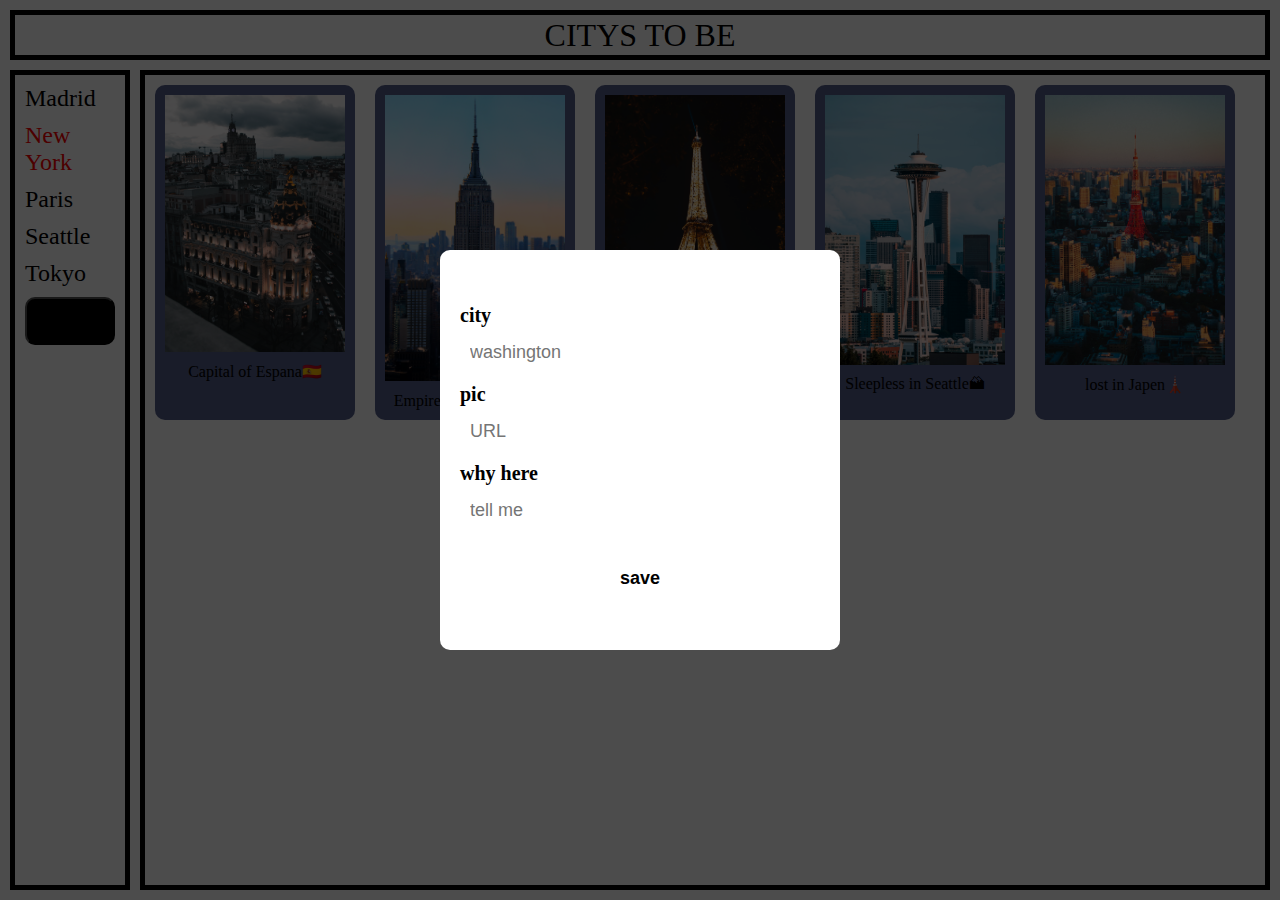
==== index.html @ c4b35802 "dsfsfwef" ====
<!DOCTYPE html>
<html lang="ko">
    <Head>
        <meta charset="utf-8">
        <meta name="viewport" content="width=device-width, initial-scale=1.0">
        <title>city</title>
        <link rel="stylesheet" href="./style.css">
    </Head>
    <body>
    <header>
        <span class="title">CITYS TO BE</span>
    </header>
    <main>
        <div class="sidebar" id="sidebar">
            <span>Madrid</span>
            <span id="mostwanted">New York</span>
            <span>Paris</span>
            <span>Seattle</span>
            <span>Tokyo</span>
            <button type="button" class="add-button" id="addItem">add your fav city</button>
        </div>
        <section class="container" id="container">
            <div class="card">
                <img src="img/madridcity.jpg" alt="마드리드" />
                <span>Capital of Espana🇪🇸</span>
            </div>
            <div class="card">
                <img src="img/empirestate.jpg" alt="뉴욕" />
                <span>Empire State Of Mind🗽</span>
            </div>
            <div class="card">
                <img src="img/effeltower.jpg" alt="파리" />
                <span>Emily in paris🥂</span>
            </div>
            <div class="card">
                <img src="img/seattle.jpg" alt="시애틀" />
                <span>Sleepless in Seattle🏔</span>
            </div>
            <div class="card">
                <img src="img/tokyocity.jpg" alt="도쿄" />
                <span>lost in Japen🗼</span>
            </div>
        </section>
    </main>

    <div class="modal-background" id="modal">
        <form class="modal" id="addItemfForm">
             <span class="modal-close" id="closeModal"></span>
             <label for="cityName" class="label">city</label>
             <input id="cityName" type="text" placeholder="washington" class="input" maxlength="10" required/>
             <label for="image" class="label">pic</label>
             <input id="image" type="text" placeholder="URL" class="input" required />
             <label for="content" class="label">why here</label>
             <input id="content" type="text" placeholder="tell me" class="input" required />
             <button type="submit" class="submit-button">save</button>
        </form>
    </div>
    <script src="./modal.js"></script>
    <script src="./addCity.js"></script>
    </body>
</html>
---- style.css ----
@font-face {
    font-family: 'Sansita Swashed', cursive;
    src: url('https://fonts.googleapis.com/css2?family=Sansita+Swashed:wght@800&display=swap');
    font-weight: normal;
    font-size: normal;
}

:root{
    --lilac: #c0698d;
    --blue: #545e8a;
    --mint: #526d62;
}
html, body{
    height: 100%;
    margin: 0;
    padding: 0;
    font-family: 'Times New Roman', Times, serif;
    min-width: 320px;
}

body{
    padding: 10px;
}

*{
    box-sizing: border-box;
}

.title{
    display: flex; 
    flex-flow: row nowrap; 
    justify-content: center; 
    align-items: center; 
    color: black; 
    border: 5px solid black; 
    height: 50px; 
    font-size: 2rem;
}

main{
    display: flex;
    flex-flow: row nowrap;
    height: calc(100% - 60px);
    margin-top: 10px;
}

.sidebar{
    display: flex;
    flex-flow: column nowrap;
    width: 120px;;
    flex-shrink: 0;
    border: 5px solid black;
    padding: 10px;
}
.sidebar > span{
    font-size: 1.5rem;
    margin-bottom: 10px;
}

.container{
    display: flex;
    flex-flow: row wrap;
    flex: 1;
    border: 5px solid black;
    margin-left: 10px;
    align-content: flex-start;
    overflow-y: scroll;
}
.card{
    display: flex;
    flex-flow: column nowrap;
    width: 200px;
    min-height: 150px;
    padding: 10px;
    background-color: var(--blue);
    margin: 10px;
    border-radius: 10px;

}
.card > img{
    width: 100%;
    height: auto;
    object-fit: contain;
    margin-bottom: 10px;
}
.card > span{
    text-align: center;
    word-break: break-all;

}


@media (max-width: 1000px){
.card{
    background: var(--lilac);
    }
}

.add-button{
    padding: 7px 10px;
    background: black;
    color: var(--coral);
    border-radius: 10px;
    font-weight: 700;
    cursor: pointer;
}

.add-button:hover{
    background: var(--coral);
    color: black;
}

.submit-button{
    padding: 7px 10px;
    background: var(--beige);
    color: black;
    border-radius: 10px;
    font-size: 18px;
    font-weight: 700;
    cursor: pointer;
    border: none;
    margin-top: 20px;
}

.submit-button:hover{
    background: var(--mint);
}

.label{
    font-size: 20px;
    font-weight: 800;
    margin-bottom: 5px;
}

.input{
    width: 100%;
    padding: 10px;
    margin-bottom: 10px;
    font-size: 18px;
    outline: none;
    border: 2px solid var(--beige);
    border-radius: 6px;
}

.input:focus{
    border-color: var(--mint);
}

.modal-background{
    position: fixed;
    top: 0;
    left: 0;
    width: 100%;
    height: 100%;
    background-color: rgba(0,0,0,0.7);
    z-index: 10;
}

.modal{
    display: flex;
    flex-flow: column nowrap;
    justify-content: center;
    position: fixed;
    top: 50%;
    left: 50%;
    transform: translate(-50%, -50%);
    width: 400px;
    height: 400px;
    background-color: white;
    border-radius: 10px;
    z-index: 11;
    padding: 20px;
}

.modal-close{
    position: absolute;
    top: 0;
    right: 0;
    padding: 10px 20px;
    font-weight: 700;
    font-size: 20px;
    cursor: pointer;
    z-index: 12;
}

.modal-close:hover{
    transform: scale(1.2);
}


@media (max-width: 700px){
.card{
    background: var(--mint);
    }
}

#mostwanted{
    color: red;
}
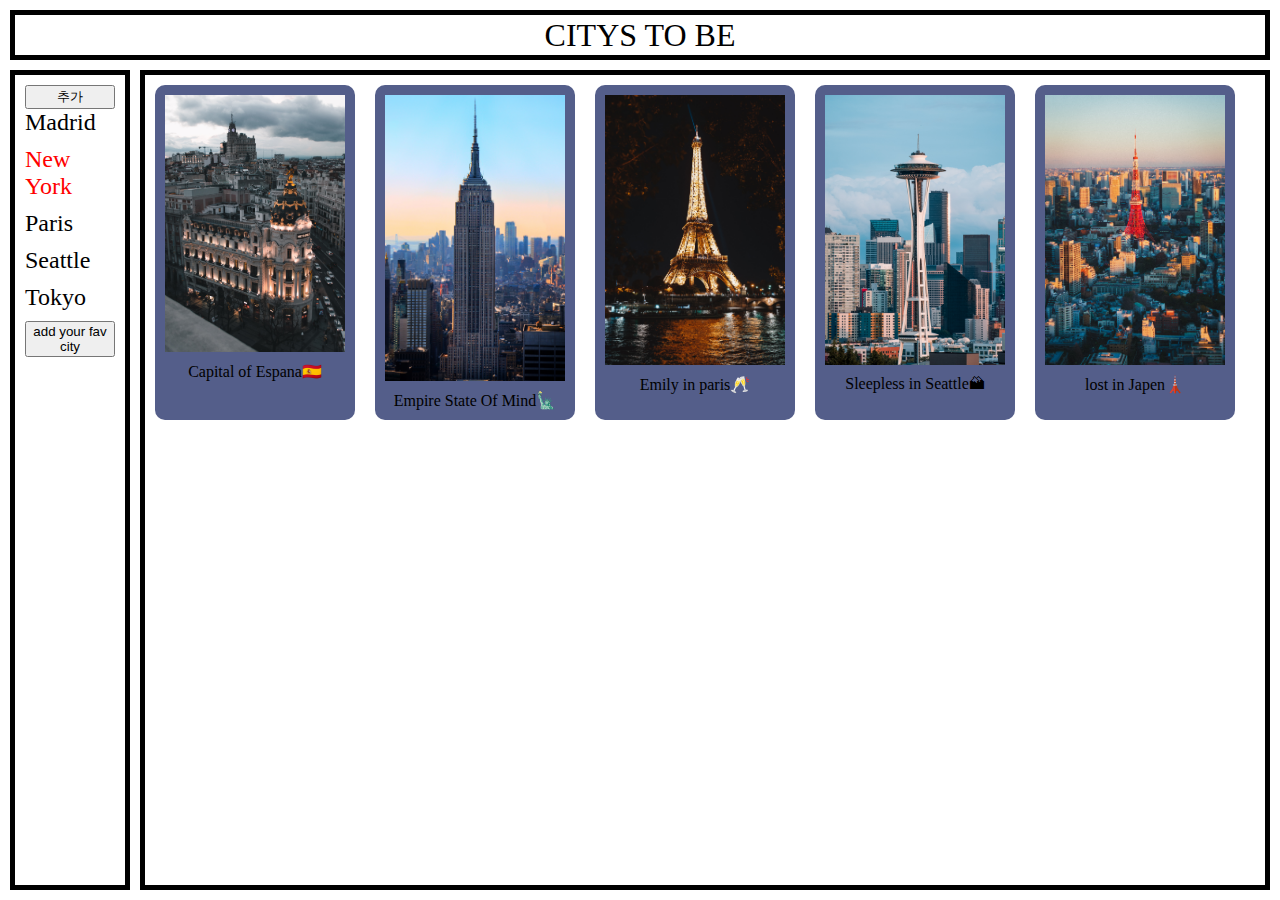
==== commit 1a25eef9: "ㄴㅇㅎㅇ롯ㄱ" ====
--- a/index.html
+++ b/index.html
@@ -12,6 +12,7 @@
     </header>
     <main>
         <div class="sidebar" id="sidebar">
+            <button type="button" class="add-button" id="addItem">추가</button>
             <span>Madrid</span>
             <span id="mostwanted">New York</span>
             <span>Paris</span>
@@ -44,18 +45,19 @@
     </main>
 
     <div class="modal-background" id="modal">
-        <form class="modal" id="addItemfForm">
-             <span class="modal-close" id="closeModal"></span>
-             <label for="cityName" class="label">city</label>
-             <input id="cityName" type="text" placeholder="washington" class="input" maxlength="10" required/>
-             <label for="image" class="label">pic</label>
-             <input id="image" type="text" placeholder="URL" class="input" required />
-             <label for="content" class="label">why here</label>
-             <input id="content" type="text" placeholder="tell me" class="input" required />
-             <button type="submit" class="submit-button">save</button>
+        <form class="modal" id="addItemForm">
+            <span class="modal-close" id="closeModal">X</span>
+            <label for="name" class="label">이름</label>
+            <input id="name" type="text" placeholder="화이트와인" class="input" maxlength="10" required/>
+            <label for="image" class="label">이미지</label>
+            <input id="image" type="text" placeholder="URL" class="input" required />
+            <label for="content" class="label">내용</label>
+            <input id="content" type="text" placeholder="주로 청포도로 만든다네요." class="input" required />
+            <button type="submit" class="submit-button">저장</button>
         </form>
     </div>
     <script src="./modal.js"></script>
     <script src="./addCity.js"></script>
+
     </body>
 </html>
--- a/style.css
+++ b/style.css
@@ -90,103 +90,12 @@
 }
 
 
+
 @media (max-width: 1000px){
 .card{
     background: var(--lilac);
     }
 }
-
-.add-button{
-    padding: 7px 10px;
-    background: black;
-    color: var(--coral);
-    border-radius: 10px;
-    font-weight: 700;
-    cursor: pointer;
-}
-
-.add-button:hover{
-    background: var(--coral);
-    color: black;
-}
-
-.submit-button{
-    padding: 7px 10px;
-    background: var(--beige);
-    color: black;
-    border-radius: 10px;
-    font-size: 18px;
-    font-weight: 700;
-    cursor: pointer;
-    border: none;
-    margin-top: 20px;
-}
-
-.submit-button:hover{
-    background: var(--mint);
-}
-
-.label{
-    font-size: 20px;
-    font-weight: 800;
-    margin-bottom: 5px;
-}
-
-.input{
-    width: 100%;
-    padding: 10px;
-    margin-bottom: 10px;
-    font-size: 18px;
-    outline: none;
-    border: 2px solid var(--beige);
-    border-radius: 6px;
-}
-
-.input:focus{
-    border-color: var(--mint);
-}
-
-.modal-background{
-    position: fixed;
-    top: 0;
-    left: 0;
-    width: 100%;
-    height: 100%;
-    background-color: rgba(0,0,0,0.7);
-    z-index: 10;
-}
-
-.modal{
-    display: flex;
-    flex-flow: column nowrap;
-    justify-content: center;
-    position: fixed;
-    top: 50%;
-    left: 50%;
-    transform: translate(-50%, -50%);
-    width: 400px;
-    height: 400px;
-    background-color: white;
-    border-radius: 10px;
-    z-index: 11;
-    padding: 20px;
-}
-
-.modal-close{
-    position: absolute;
-    top: 0;
-    right: 0;
-    padding: 10px 20px;
-    font-weight: 700;
-    font-size: 20px;
-    cursor: pointer;
-    z-index: 12;
-}
-
-.modal-close:hover{
-    transform: scale(1.2);
-}
-
 
 @media (max-width: 700px){
 .card{
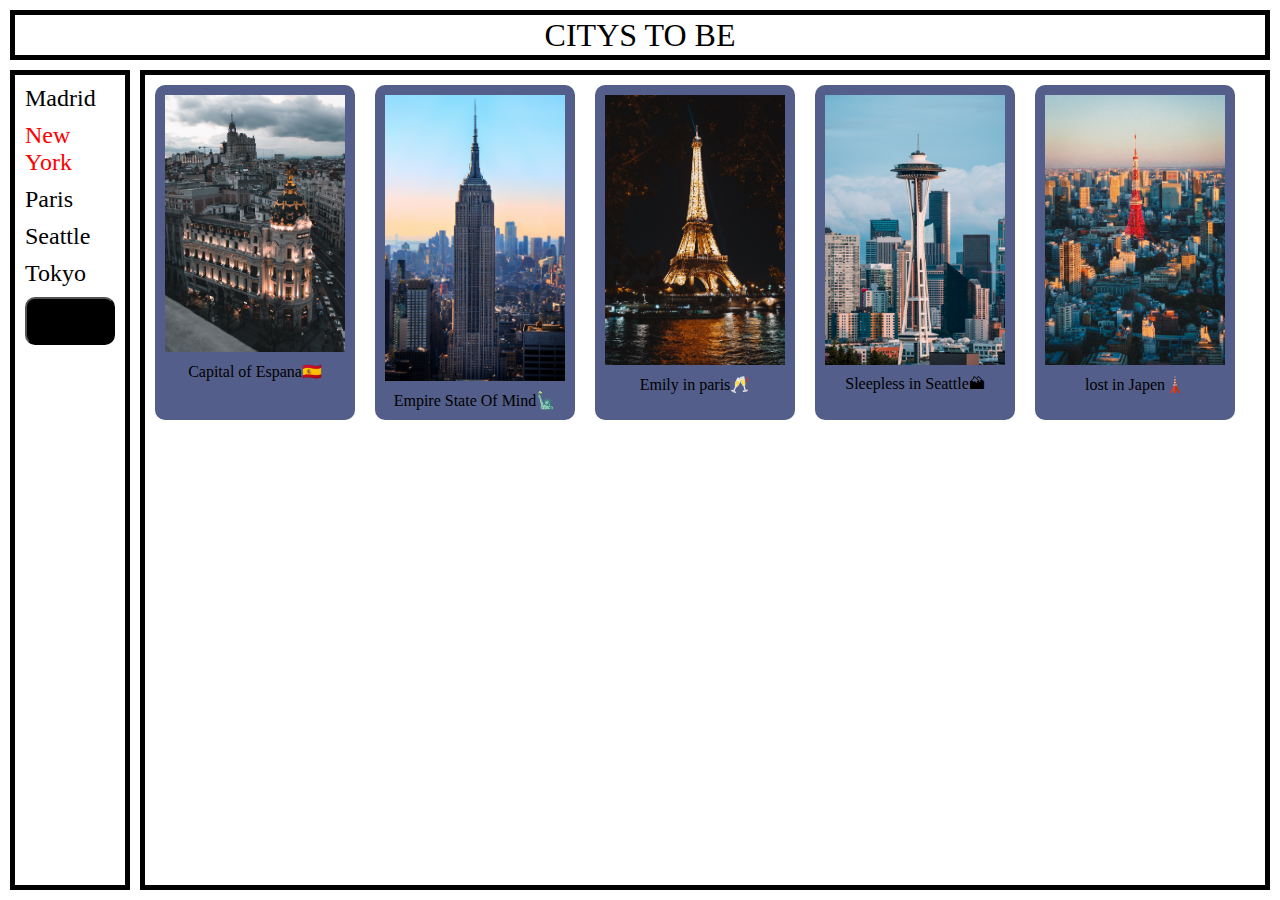
==== commit 24d9f3a6: "ㅗ허" ====
--- a/index.html
+++ b/index.html
@@ -12,7 +12,6 @@
     </header>
     <main>
         <div class="sidebar" id="sidebar">
-            <button type="button" class="add-button" id="addItem">추가</button>
             <span>Madrid</span>
             <span id="mostwanted">New York</span>
             <span>Paris</span>
--- a/style.css
+++ b/style.css
@@ -90,6 +90,97 @@
 }
 
 
+.add-button{
+    padding: 7px 10px;
+    background: black;
+    color: var(--coral);
+    border-radius: 10px;
+    font-weight: 700;
+    cursor: pointer;
+}
+
+.add-button:hover{
+    background: var(--coral);
+    color: black;
+}
+
+.submit-button{
+    padding: 7px 10px;
+    background: var(--beige);
+    color: black;
+    border-radius: 10px;
+    font-size: 18px;
+    font-weight: 700;
+    cursor: pointer;
+    border: none;
+    margin-top: 20px;
+}
+
+.submit-button:hover{
+    background: var(--mint);
+}
+
+.label{
+    font-size: 20px;
+    font-weight: 800;
+    margin-bottom: 5px;
+}
+
+.input{
+    width: 100%;
+    padding: 10px;
+    margin-bottom: 10px;
+    font-size: 18px;
+    outline: none;
+    border: 2px solid var(--beige);
+    border-radius: 6px;
+}
+
+.input:focus{
+    border-color: var(--mint);
+}
+
+.modal-background{
+    position: fixed;
+    top: 0;
+    left: 0;
+    width: 100%;
+    height: 100%;
+    background-color: rgba(0,0,0,0.7);
+    z-index: 10;
+}
+
+.modal{
+    display: flex;
+    flex-flow: column nowrap;
+    justify-content: center;
+    position: fixed;
+    top: 50%;
+    left: 50%;
+    transform: translate(-50%, -50%);
+    width: 400px;
+    height: 400px;
+    background-color: white;
+    border-radius: 10px;
+    z-index: 11;
+    padding: 20px;
+}
+
+.modal-close{
+    position: absolute;
+    top: 0;
+    right: 0;
+    padding: 10px 20px;
+    font-weight: 700;
+    font-size: 20px;
+    cursor: pointer;
+    z-index: 12;
+}
+
+.modal-close:hover{
+    transform: scale(1.2);
+}
+
 
 @media (max-width: 1000px){
 .card{
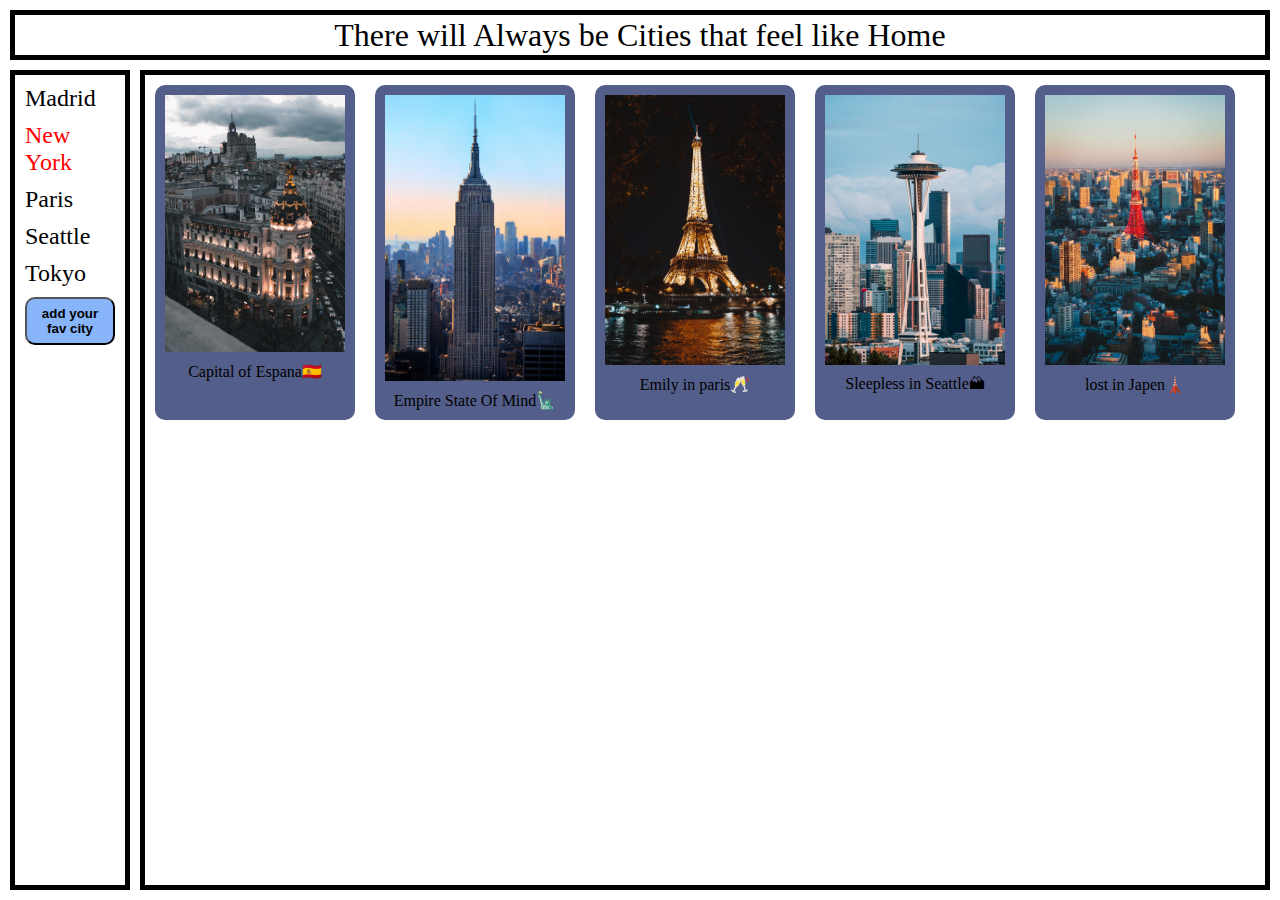
==== commit e5d4c2c4: "dfsgrgertytjyffs" ====
--- a/index.html
+++ b/index.html
@@ -1,5 +1,5 @@
 <!DOCTYPE html>
-<html lang="ko">
+<html lang="En">
     <Head>
         <meta charset="utf-8">
         <meta name="viewport" content="width=device-width, initial-scale=1.0">
@@ -8,7 +8,7 @@
     </Head>
     <body>
     <header>
-        <span class="title">CITYS TO BE</span>
+        <span class="title"> There will Always be Cities that feel like Home </span>
     </header>
     <main>
         <div class="sidebar" id="sidebar">
@@ -45,14 +45,14 @@
 
     <div class="modal-background" id="modal">
         <form class="modal" id="addItemForm">
-            <span class="modal-close" id="closeModal">X</span>
-            <label for="name" class="label">이름</label>
-            <input id="name" type="text" placeholder="화이트와인" class="input" maxlength="10" required/>
-            <label for="image" class="label">이미지</label>
-            <input id="image" type="text" placeholder="URL" class="input" required />
-            <label for="content" class="label">내용</label>
-            <input id="content" type="text" placeholder="주로 청포도로 만든다네요." class="input" required />
-            <button type="submit" class="submit-button">저장</button>
+            <span class="modal-close" id="closeModal">❌</span>
+            <label for="cityName" class="label">city</label>
+            <input id="cityName" type="text" placeholder="anywhere🌎" class="input" maxlength="10" required/>
+            <label for="image" class="label">pics</label>
+            <input id="image" type="text" placeholder="url" class="input" required />
+            <label for="content" class="label">why there</label>
+            <input id="content" type="text" placeholder="tell me" class="input" required />
+            <button type="submit" class="submit-button">save ✅</button>
         </form>
     </div>
     <script src="./modal.js"></script>
--- a/style.css
+++ b/style.css
@@ -89,25 +89,25 @@
 
 }
 
-
+/*시작한다.*/
 .add-button{
     padding: 7px 10px;
-    background: black;
-    color: var(--coral);
+    background: rgb(136, 180, 250);
+    /*color: var(--coral);*/
     border-radius: 10px;
     font-weight: 700;
     cursor: pointer;
 }
 
 .add-button:hover{
-    background: var(--coral);
-    color: black;
+    /*background: var(--coral);*/
+    color: rgb(248, 7, 236);
 }
 
 .submit-button{
-    padding: 7px 10px;
-    background: var(--beige);
-    color: black;
+    padding: 17px 17px;
+    /*background: var(--beige);*/
+    color: rgb(238, 8, 8);
     border-radius: 10px;
     font-size: 18px;
     font-weight: 700;
@@ -158,9 +158,9 @@
     top: 50%;
     left: 50%;
     transform: translate(-50%, -50%);
-    width: 400px;
-    height: 400px;
-    background-color: white;
+    width: 300px;
+    height: 350px;
+    background-color: rgb(6, 255, 243);
     border-radius: 10px;
     z-index: 11;
     padding: 20px;
@@ -181,6 +181,7 @@
     transform: scale(1.2);
 }
 
+/*주석 끝*/
 
 @media (max-width: 1000px){
 .card{
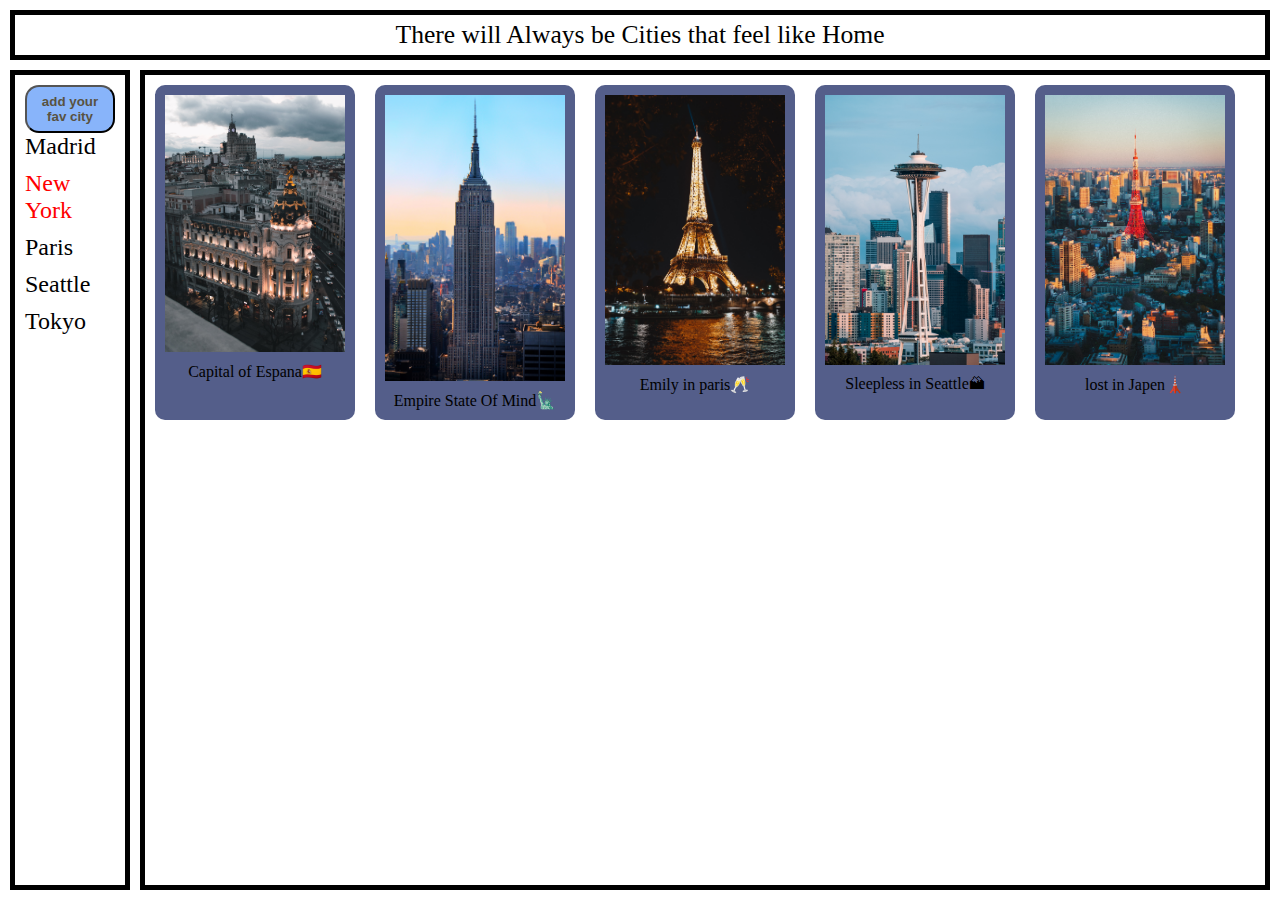
==== commit 6441f1d6: "ㄴ" ====
--- a/index.html
+++ b/index.html
@@ -12,12 +12,12 @@
     </header>
     <main>
         <div class="sidebar" id="sidebar">
+            <button type="button" class="add-button" id="addItem">add your fav city</button>
             <span>Madrid</span>
             <span id="mostwanted">New York</span>
             <span>Paris</span>
             <span>Seattle</span>
             <span>Tokyo</span>
-            <button type="button" class="add-button" id="addItem">add your fav city</button>
         </div>
         <section class="container" id="container">
             <div class="card">
--- a/style.css
+++ b/style.css
@@ -34,7 +34,7 @@
     color: black; 
     border: 5px solid black; 
     height: 50px; 
-    font-size: 2rem;
+    font-size: 2vw;
 }
 
 main{
@@ -47,7 +47,7 @@
 .sidebar{
     display: flex;
     flex-flow: column nowrap;
-    width: 120px;;
+    width: 120px;; 
     flex-shrink: 0;
     border: 5px solid black;
     padding: 10px;
@@ -93,8 +93,8 @@
 .add-button{
     padding: 7px 10px;
     background: rgb(136, 180, 250);
-    /*color: var(--coral);*/
-    border-radius: 10px;
+    color: rgb(88, 82, 65);
+    border-radius: 14px;
     font-weight: 700;
     cursor: pointer;
 }
@@ -132,7 +132,7 @@
     margin-bottom: 10px;
     font-size: 18px;
     outline: none;
-    border: 2px solid var(--beige);
+    border: 2px solid white;
     border-radius: 6px;
 }
 
